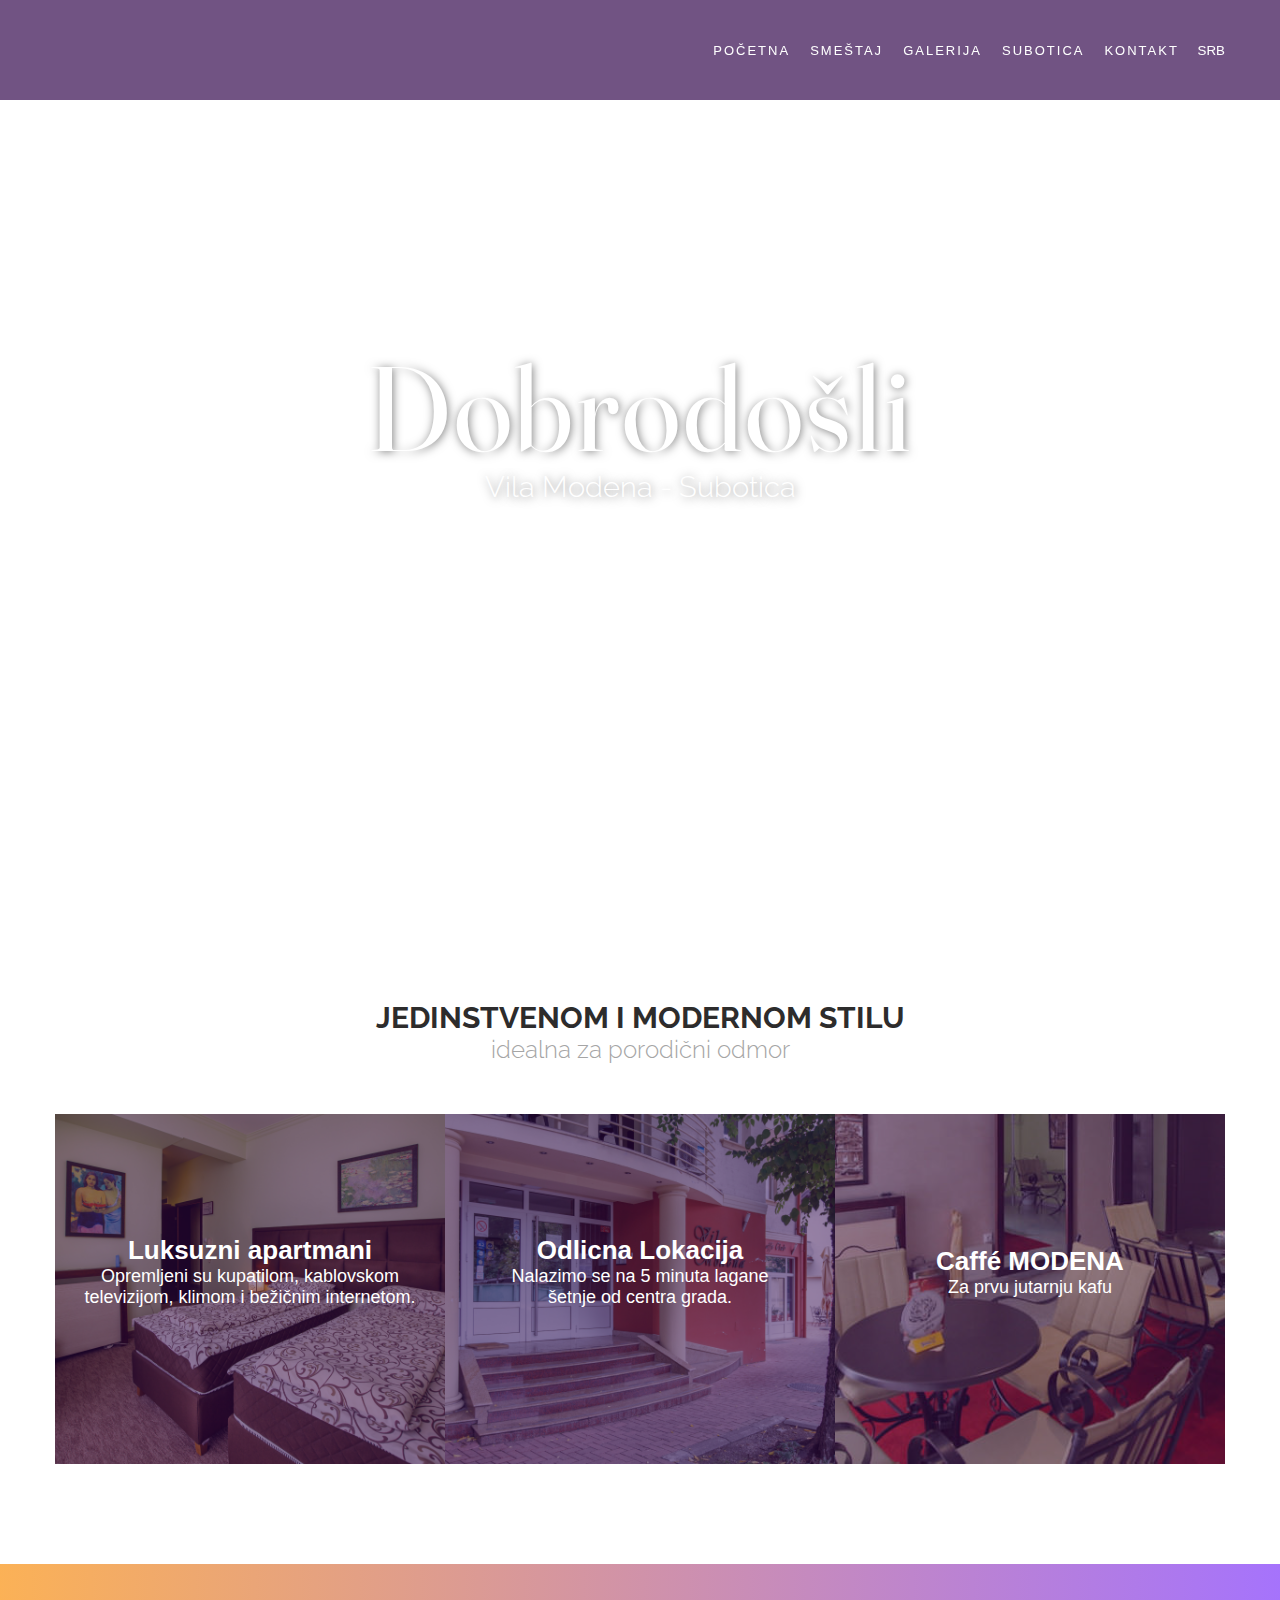
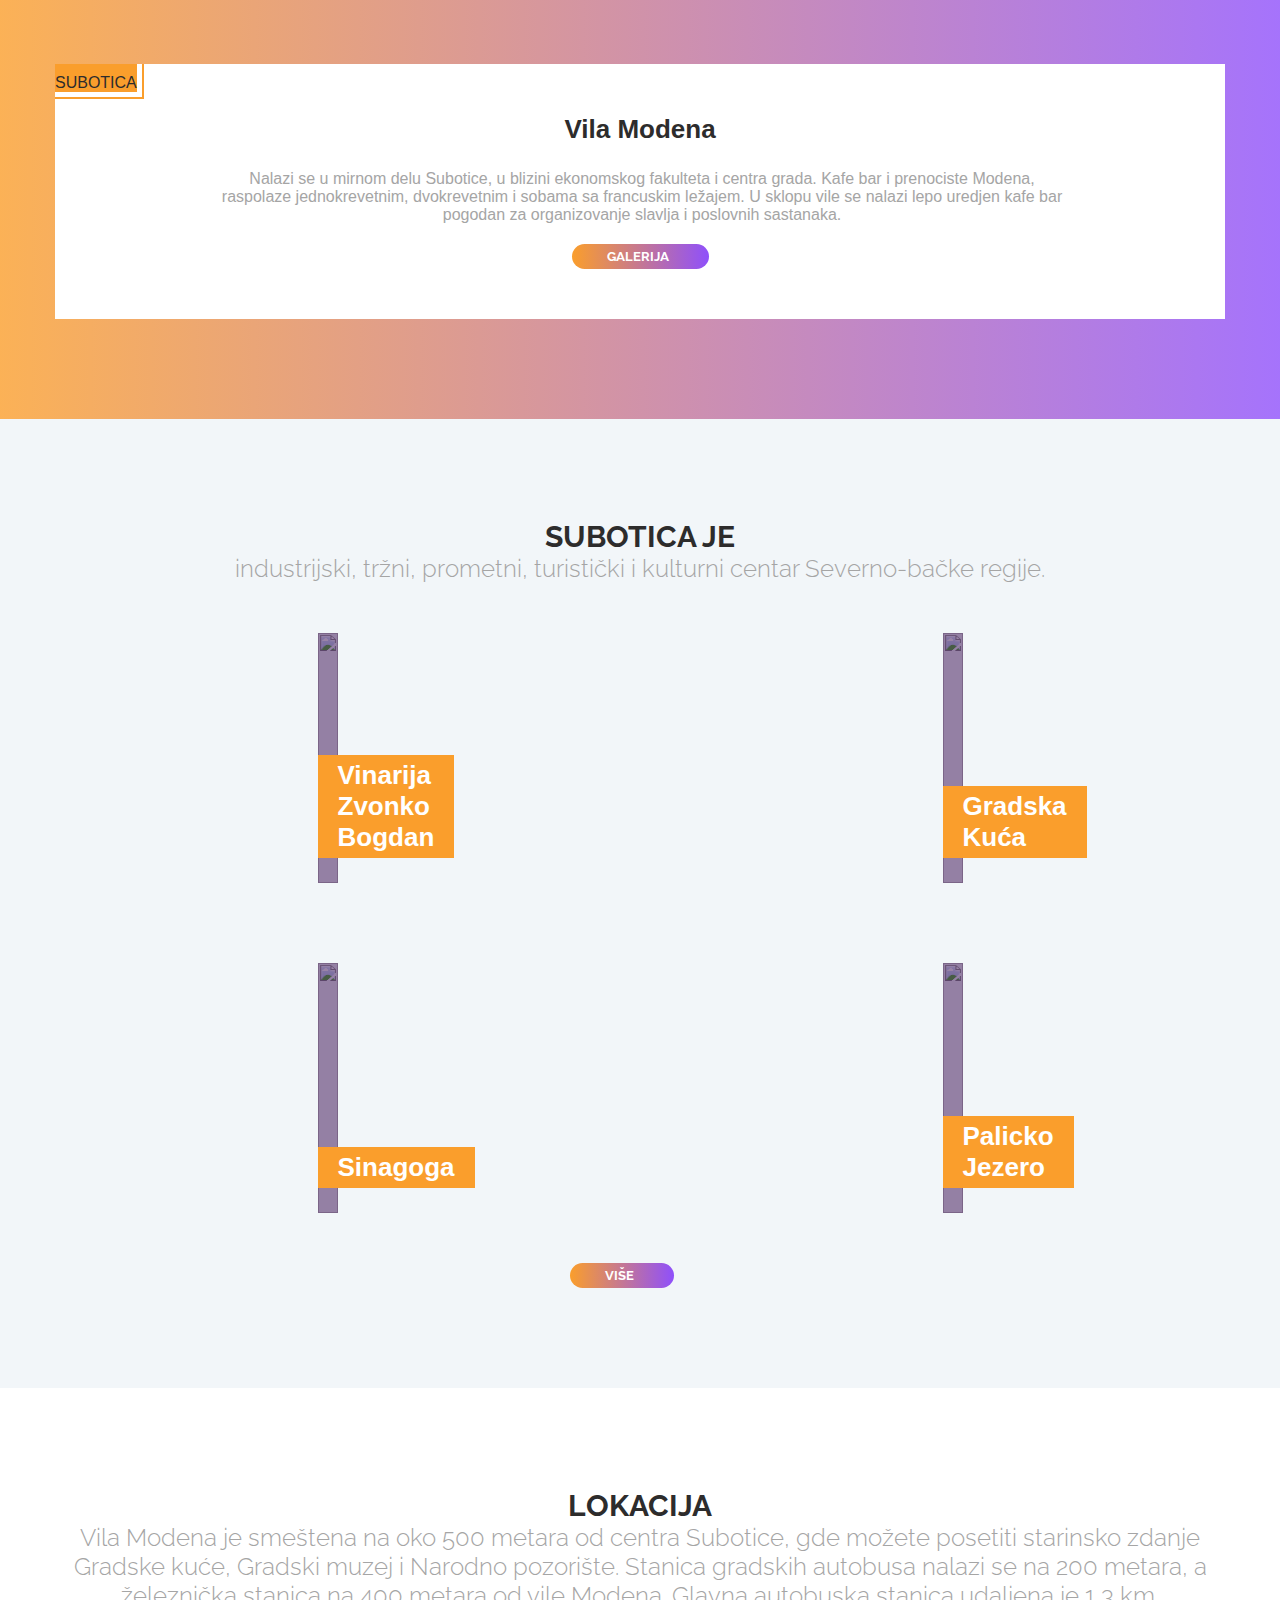
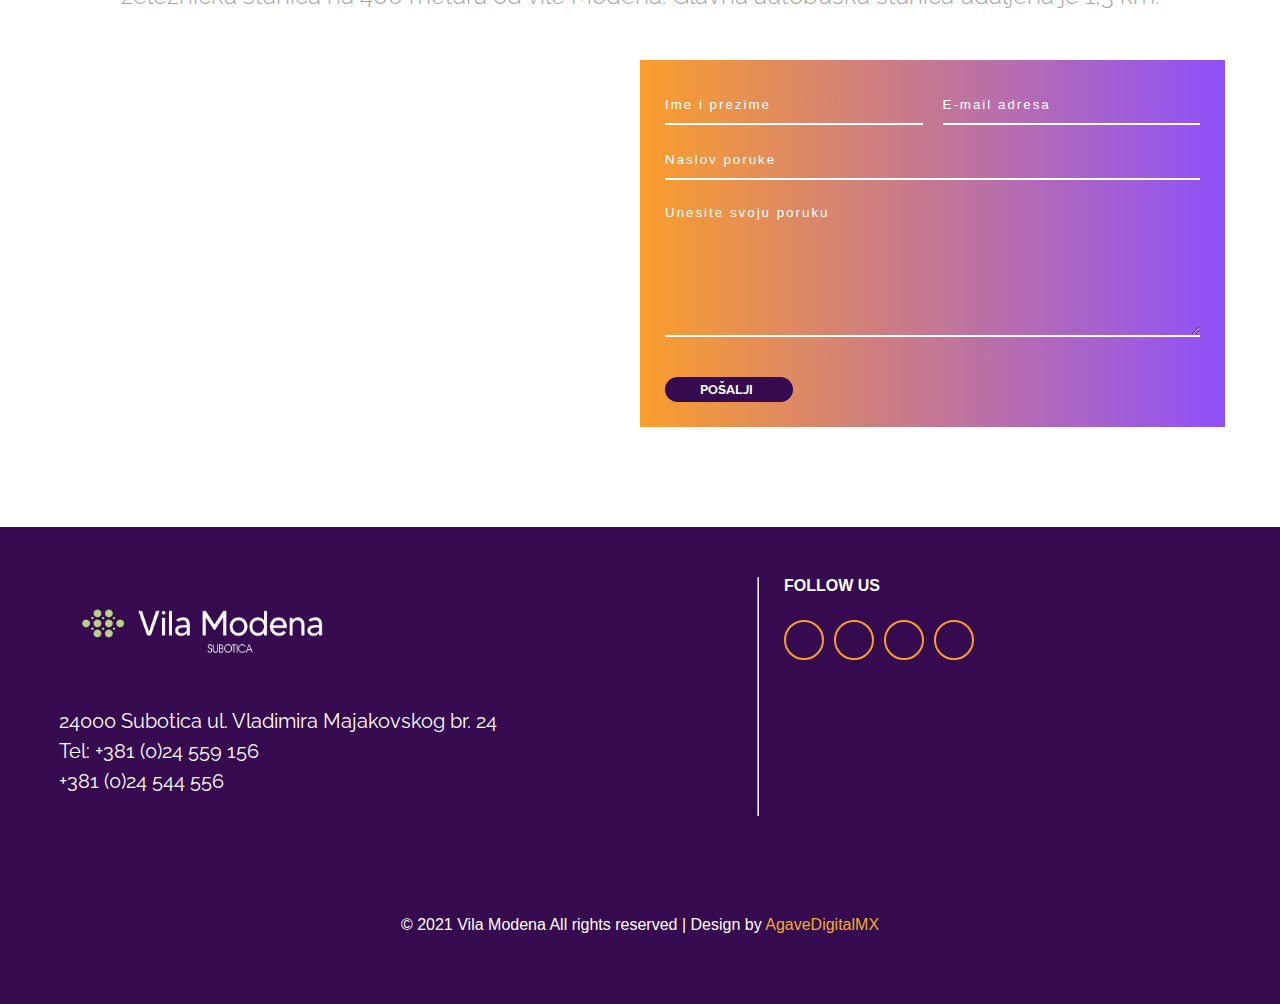
==== index.html @ 4d8314a0 "Add files via upload" ====
<!DOCTYPE html>
<html>
  <head>
    <meta charset="utf-8">
    <meta name="viewport" content="width=device-width, user-scalable=no, initial-scale=1.0, maximum-scale=1.0, minimum-scale=1.0">
    <meta http-equiv="X-UA-Compatible" content="ie=edge">
    <title>Vila Modena | Subotica Serbia</title>

    <!--CSS stylesheets -->
    <link rel="stylesheet" href="css/styles.css">
    <link rel="stylesheet" href="https://cdnjs.cloudflare.com/ajax/libs/font-awesome/5.13.0/css/all.min.css" integrity="sha512-L7MWcK7FNPcwNqnLdZq86lTHYLdQqZaz5YcAgE+5cnGmlw8JT03QB2+oxL100UeB6RlzZLUxCGSS4/++mNZdxw==" crossorigin="anonymous" />
    <link rel="icon" href="favicon.ico">


  </head>

<body>
<header class="header">
  <div class="container">
    <nav class="nav">
      <a href="index.html" class="logo-nav">
        <img src="images/vila _modena_small.png" alt="">
      </a>
     
      <div class="hamburger-menu">
        <i class="fas fa-bars"></i>
        <i class="fas fa-times"></i>
      </div>
        <ul class="nav-list">
          <li>
            <a href="index.html" class="nav-link">POČETNA</a>
          </li>
          <li>
            <a href="Accomodations.html" class="nav-link">SMEŠTAJ</a>
          </li>
          <li>
            <a href="gallery.html" class="nav-link">Galerija</a>
          </li>
          <li>
            <a href="Subotica.html" class="nav-link">Subotica</a>
          </li>
          <li>
            <a href="contacus.html" class="nav-link">Kontakt</a>
          </li>
          <li class="nav-item">
            <div class="projects">
              <button><img src="../srb/Images/serbia .png" alt=""> SRB</button>
              <ul>
                <li><a href="../eng/index.html">ENG</a></li>
                <!-- <li><a href="../srb/index.html">SRB</a>-->
                </li>
              </ul>
            </div>
          </li>
        </ul>
    </nav>
  </div>
</header>

<main>
  <div class="hero">
    <div class="container">
      <div class="main-heading">
        <h1 class="title-home">Dobrodošli</h1>
        <h2 class="subtitle">Vila Modena - Subotica</h2>
      </div>
      <!--<a href="" class="btn btn-gradient">Explore now
        <span class="dots"><i class="fas fa-ellipsis-h"></i></span>
      </a>-->
    </div>
  </div>

  <!--
  <section class="booking">
    <div class="container">
      <form action="" class="booking-form">
        <div class="input-group">
          <label for="destination" class="input-label">Hotel</label>
          <input type="text" class="input" id="destination">
        </div>
        <div class="input-group">
          <label for="check-in" class="input-label">Check In</label>
          <input type="date" class="input" id="check-in">
        </div>
        <div class="input-group">
          <label for="check-out" class="input-label">Check Out</label>
          <input type="date" class="input" id="check-out">
        </div>
        <div class="input-group">
          <label for="adults" class="input-label">Adults</label>
          <select class="options" id="adults">
          <option value="0">0</option>
          <option value="0">1</option>
          <option value="0">2</option>
          <option value="0">3</option>
          <option value="0">4</option>
          <option value="0">5</option>
        </select>
        </div>
        <div class="input-group">
          <label for="children" class="input-label">Children</label>
          <select class="options" id="children">
          <option value="0">0</option>
          <option value="0">1</option>
          <option value="0">2</option>
          <option value="0">3</option>
          <option value="0">4</option>
          <option value="0">5</option>
        </select>
        </div>
        <button type="submit" class="btn form-btn btn-purple">
          <span class="dots">Search<i class="fas fa-ellipsis-h"></i></span>
        </button>
      </form>
    </div>
  </section>
  -->

  <section class="hotels">
    <div class="container">
      <h5 class="section-head">
        <span class="heading">Jedinstvenom i modernom stilu</span>
        <span class="sub-heading">idealna za porodični odmor</span>
      </h5>

     <div class="grid">
       <div class="grid-item featured-hotels">
         <img src="./Images/vila_modena_0010.jpg" alt="" class="hotel-image">
         <h5 class="hotel-name">Luksuzni apartmani</h5>
         <span class="hotel-price">Opremljeni su kupatilom, kablovskom televizijom, klimom i bežičnim internetom.</span>
         <div class="hotel-rating">
           <i class="fas fa-star rating"></i>
           <i class="fas fa-star rating"></i>
           <i class="fas fa-star rating"></i>
           <i class="fas fa-star rating"></i>
           <i class="fas fa-star half rating"></i>
         </div>
         <!--<a href="#" class="btn btn-gradient">Book Now
           <span class="dots"><i class="fas fa-ellipsis-h"></i></span>
         </a>-->
       </div>

       <div class="grid-item featured-hotels">
        <img src="./Images/vila_modena_0141.jpg" alt="" class="hotel-image">
        <h5 class="hotel-name">Odlicna Lokacija</h5>
        <span class="hotel-price">Nalazimo se na 5 minuta lagane  <br> šetnje od centra grada.</span>
        <div class="hotel-rating">
          <i class="fas fa-star rating"></i>
          <i class="fas fa-star rating"></i>
          <i class="fas fa-star rating"></i>
          <i class="fas fa-star rating"></i>
          <i class="fas fa-star half rating"></i>
        </div>
        <!--<a href="#" class="btn btn-gradient">Book Now
           <span class="dots"><i class="fas fa-ellipsis-h"></i></span>
         </a>-->
      </div>

      <div class="grid-item featured-hotels">
        <img src="./Images/Vila Modena 7.jpg" alt="" class="hotel-image">
        <h5 class="hotel-name">Caffé MODENA</h5>
        <span class="hotel-price">Za prvu jutarnju kafu</span>
        <div class="hotel-rating">
          <i class="fas fa-star rating"></i>
          <i class="fas fa-star rating"></i>
          <i class="fas fa-star rating"></i>
          <i class="fas fa-star rating"></i>
          <i class="fas fa-star half rating"></i>
        </div>
        <!--<a href="#" class="btn btn-gradient">Book Now
           <span class="dots"><i class="fas fa-ellipsis-h"></i></span>
         </a>-->
      </div>
     </div>
  </section>
  
  <section class="offer">
    <div class="container">
      <div class="offer-content">
      <div class="discount">
        Subotica
      </div>
      <h5 class="hotel-name"> Vila Modena</h5>
      <div class="hotel-rating">
        <i class="fas fa-star rating"></i>
        <i class="fas fa-star rating"></i>
        <i class="fas fa-star rating"></i>
        <i class="fas fa-star rating"></i>
        <i class="fas fa-star half rating"></i>
      </div>
      <p class="paragraph">
        Nalazi se u mirnom delu Subotice, u blizini ekonomskog fakulteta i centra grada. Kafe bar i prenociste Modena, <br> raspolaze jednokrevetnim, dvokrevetnim i sobama sa francuskim ležajem. 

        U sklopu vile se nalazi lepo uredjen kafe bar <br> pogodan za organizovanje slavlja i poslovnih sastanaka.
      </p>
      <a href="gallery.html" class="btn btn-gradient">Galerija

        <span class="dots"><i class="fas fa-ellipsis-h"></i></span>
      </a>
      </div>
    </div>
  </section>

  <section class="rooms">
    <div class="container">
      <h5 class="section-head">
        <span class="heading"><a href="Subotica.html">Subotica je</a></span>
        <span class="sub-heading">industrijski, tržni, prometni, turistički i kulturni centar Severno-bačke regije.</span>
      </h5>
      <div class="grid rooms-grid">
        <div class="grid-item featured-rooms">
          <div class="image-wrap">
            <img class="room-image" src="images/vinarija.jpg" alt="">
            <h5 class="room-name">Vinarija Zvonko Bogdan</h5>
          </div>
          <!--<div class="room-info-wrap">
            <span class="room-price">Simbol <span class="per-night"> <br> Subotice </span></span>
            <p class="paragraph">sagrađena je u periodu između 1908. i 1912. godine.</p>
            <a href="#" class="btn rooms-btn">Discover &rarr;</a>
          </div> -->
        </div>
        
        <div class="grid-item featured-rooms">
          <div class="image-wrap">
            <img class="room-image" src="images/Subotica Header.jpg" alt="">
            <h5 class="room-name">Gradska Kuća</h5>
          </div>
          <!--<div class="room-info-wrap">
            <span class="room-price">200usd <span class="per-night"> per night </span></span>
            <p class="paragraph">sagrađena je u periodu izmeđ</p>
            <a href="#" class="btn rooms-btn">Discover &rarr;</a>
          </div>-->
        </div>

        <div class="grid-item featured-rooms">
          <div class="image-wrap">
            <img class="room-image" src="images/sinagogue 1.jpg" alt="">
            <h5 class="room-name">Sinagoga</h5>
          </div>
         <!-- <div class="room-info-wrap">
            <span class="room-price">Simbol <span class="per-night"> <br> Subotice </span></span>
            <p class="paragraph">sagrađena je u periodu između 1908. i 1912. godine.</p>
            <a href="#" class="btn rooms-btn">Discover &rarr;</a>
          </div> -->
        </div>

        <div class="grid-item featured-rooms">
          <div class="image-wrap">
            <img class="room-image" src="images/palic 1.jpg" alt="">
            <h5 class="room-name">Palicko Jezero</h5>
          </div>
        <!--<div class="room-info-wrap">
            <span class="room-price">Simbol <span class="per-night"> <br> Subotice </span></span>
            <p class="paragraph">sagrađena je u periodu između 1908. i 1912. godine.</p>
            <a href="#" class="btn rooms-btn">Discover &rarr;</a>
          </div> -->
        </div>
      </div>
    </div>

    <a href="Subotica.html" class="btn btn-subotica">više<span class="dots"><i class="fas fa-ellipsis-h"></i></span>
    </a>

  </section>

  <section class="contact">
    <div class="container">
      <h5 class="section-head">
        <span class="heading">Lokacija</span>
        <span class="sub-heading">Vila Modena je smeštena na oko 500 metara od centra Subotice, gde možete posetiti starinsko zdanje Gradske kuće, Gradski muzej i Narodno pozorište.

          Stanica gradskih autobusa nalazi se na 200 metara, a železnička stanica na 400 metara od vile Modena. Glavna autobuska stanica udaljena je 1,3 km.</span>
      </h5>
      <div class="contact-content">
        <div class="traveler-wrap">
          <iframe src="https://www.google.com/maps/embed?pb=!1m18!1m12!1m3!1d2766.410294358598!2d19.67288761509576!3d46.10273079863069!2m3!1f0!2f0!3f0!3m2!1i1024!2i768!4f13.1!3m3!1m2!1s0x474366cadd86ff5b%3A0xc12e9574f39098bf!2sVilla%20Modena!5e0!3m2!1ses-419!2srs!4v1606859073429!5m2!1ses-419!2srs" width="400" height="300" frameborder="0" style="border:0;" allowfullscreen="" aria-hidden="false" tabindex="0"></iframe>
          </div>
        <form action="" class="form contact-form">
          <div class="input-group-wrap">
            <div class="input-group">
              <input type="text" class="input" placeholder="Ime i prezime" required>
              <span class="bar"></span>
            </div>
            
            <div class="input-group">
              <input type="email" class="input" placeholder="E-mail adresa" required>
              <span class="bar"></span>
            </div>
          </div>
            <div class="input-group">
              <input type="text" class="input" placeholder="Naslov poruke" required>
              <span class="bar"></span>
            </div>
            
            <div class="input-group">
              <textarea class="input" cols="30" rows="8" placeholder="Unesite svoju poruku" required></textarea>
              <span class="bar"></span>
            </div>
          <button type="submit" class="btn form-btn btn-purple">Pošalji
            <span class="dots"><i class="fas fa-ellipsis-h"></i></span>
          </button>
        </form>
      </div>
    </div>
  </section>
  <footer class="footer">
    <div class="container">
      <div class="footer-content">
        <div class="footer-content-brand">
          <a href="" class="logo">
            <img class="logo-image" src="./Images/vila modena.png" alt="">
          </a>
          <div class="paragraph">
            24000 Subotica

            ul. Vladimira Majakovskog br. 24 <br>

            Tel: +381 (0)24 559 156 <br>

            +381 (0)24 544 556 
          </div>
         
        </div>
        <hr>
        <div class="social-media-wrap">
          <h4 class="footer-heading">Follow Us</h4>
          <div class="social-media">
            <a href="mailto:z.sparic@gmail.com" class="sm-link"><i class="fas fa-at"></i></a>
            <a href="https://www.facebook.com/Vila-Modena-323223197715587" class="sm-link"><i class="fab fa-facebook"></i></a>
            <a href="https://www.instagram.com/vila_modena/" class="sm-link"><i class="fab fa-instagram"></i></a>
            <a href="https://www.tripadvisor.es/Hotel_Review-g304096-d4974867-Reviews-Vila_Modena-Subotica_Vojvodina.html" class="sm-link"><i class="fab fa-tripadvisor"></i></a>

          </div>
        </div>
      </div>
    </div>
    <p class="copy">&copy; 2021 Vila Modena All rights reserved | Design by <span
        class="color-span">AgaveDigitalMX</span>
    </p>
  </footer>
</main>


</body>
<script src="main.js"></script>

</html>
---- css/styles.css ----
/*Import the fonts used*/
@import url("https://fonts.googleapis.com/css2?family=Cabin&family=Courgette&family=Herr+Von+Muellerhoff&display=swap");
@import url("https://fonts.googleapis.com/css2?family=Raleway:ital,wght@0,200;0,300;0,400;0,500;0,600;1,400&display=swap");
@import url("https://fonts.googleapis.com/css2?family=Montserrat:wght@500;600;700&display=swap");
@import url("https://fonts.googleapis.com/css2?family=Playfair+Display:ital,wght@0,400;0,600;0,700;1,500;1,700&display=swap");
@import url("https://fonts.googleapis.com/css2?family=Nanum+Myeongjo&display=swap");
@import url("https://fonts.googleapis.com/css2?family=Fraunces:ital,wght@0,100;0,200;0,300;0,400;0,500;0,600;0,700;0,900;1,200&family=Roboto:wght@300;400;500;700;900&display=swap");

*,
*::before,
*::after {
  margin: 0;
  padding: 0;
  box-sizing: border-box;
}

/*Custom properties*/

:root {
  --dark-color: #2d2c2c;
  --purple-solid: #350a4f;
  --purple-transparent: rgba(53, 10, 79, 0.7);
  --purple-transparent-alt: rgba(53, 10, 79, 0.5);
  --purple-light: #8f50fb;
  --yellow-solid: #fa9e2c;
  --gradient-color: linear-gradient(
    to right,
    var(--yellow-solid),
    var(--purple-light)
  );
  --gradient-color-alt: linear-gradient(
    to right,
    var(--purple-light),
    var(--yellow-solid)
  );
}

/*Global styles*/
html {
  font-size: 10px;
}

body {
  font-family: Arial, Helvetica, sans-serif;
  font-size: 1.6rem;
  color: var(--dark-color);
}

a {
  text-decoration: none;
  color: inherit;
}

ul {
  list-style: none;
}

section {
  padding: 5rem 0;
}

/*reusable styles*/
.container {
  width: 100%;
  max-width: 120rem;
  padding: 0 1.5rem;
  margin: 0 auto;
}

/*Languages*/

.projects {
  position: relative;
  font-size: 1.2rem;
  padding-left: 5px;
}

.projects ul {
  position: absolute;
  margin-top: 10px;
  width: 150px;
  height: 150px;
  background: #8f50fb;
  display: flex;
  flex-direction: column;
  justify-content: space-around;
  align-items: center;
  list-style: none;
  border-radius: 5px;
  opacity: 0;
  transform: translateY(10px);
  transition: all 0.4s ease;
}

.projects a {
  color: white;
  text-decoration: none;
}

.projects li {
  height: 100%;
  width: 100%;
  display: flex;
  justify-content: center;
  align-items: center;
  border-radius: 5px;
}

.projects li:hover {
  background-color: #350a4f;
}

.nav-item button {
  background: none;
  border: none;
  text-decoration: none;
  color: white;
  cursor: pointer;
}

.nav-list button:hover {
  color: white;
}

.projects button:focus + ul {
  opacity: 1;
  pointer-events: all;
  transform: translateY(0px);
}

/*Languages END*/

/*Header styles*/
.header {
  width: 100%;
  height: 6rem;
  display: flex;
  align-items: center;
  position: fixed;
  top: 0;
  left: 0;
  background-color: var(--purple-transparent);
  z-index: 999;
}

.header.active {
  background-color: var(--purple-solid);
}

/*Header styles - nav */
.nav {
  display: flex;
  align-items: center;
  justify-content: space-between;
}

.logo img {
  max-width: 80%;
  height: 100px;
}

.logo-nav img {
  max-width: 100%;
}

.hamburger-menu {
  font-size: 2.6rem;
  color: #fff;
  cursor: pointer;
  position: relative;
  z-index: 1500;
}

.hamburger-menu .fa-times {
  display: none;
}

.menu-open .hamburger-menu .fa-times {
  display: block;
}

.menu-open .hamburger-menu .fa-bars {
  display: none;
}

.nav-list {
  position: fixed;
  top: 0;
  left: 0;
  width: 100%;
  height: 100vh;
  background-color: var(--purple-solid);
  display: flex;
  flex-direction: column;
  align-items: center;
  justify-content: center;
  z-index: 1400;
  opacity: 0;
  transform: scale(0);
  transition: opacity 0.5s;
}

.menu-open .nav-list {
  opacity: 1;
  transform: scale(1);
}

.nav-item:not(:last-child) {
  margin-bottom: 0.5rem;
}

.nav-link {
  display: block;
  font-size: 3rem;
  color: #fff;
  font-weight: bold;
  text-transform: uppercase;
  letter-spacing: 2px;
  padding: 1rem;
}

/*hero section styles*/
.hero {
  width: 100%;
  height: 100vh;
  background: url("../images/vila_modena_0010_purple-min.jpg") center no-repeat;
  background-size: cover;
  display: flex;
  align-items: center;
  text-align: center;
  position: relative;
  z-index: 0;
}

.hero-galerija {
  width: 100%;
  height: 100vh;
  background: url("../Images/vila_modena_0014_small-min.jpg") center no-repeat;
  background-size: cover;
  display: flex;
  align-items: center;
  text-align: center;
  position: relative;
  z-index: 0;
}

.hero-subotica {
  width: 100%;
  height: 100vh;
  background: url("../images/Subotica_small_1.jpg") center no-repeat;
  background-size: cover;
  display: flex;
  align-items: center;
  text-align: center;
  position: relative;
  z-index: 0;
}

.hero-sobe {
  width: 100%;
  height: 100vh;
  background: url("../images/vila_modena_0006_purple-min.jpg") center no-repeat;
  background-size: cover;
  display: flex;
  align-items: center;
  text-align: center;
  position: relative;
  z-index: 0;
}

.hero-contact {
  width: 100%;
  height: 100vh;
  background: url("../images/kontakt_small.jpg") center no-repeat;
  background-size: cover;
  display: flex;
  align-items: center;
  text-align: center;
  position: relative;
  z-index: 0;
}

.hero::before {
  top: 0;
  left: 0;
  width: inherit;
  height: inherit;
  background-color: var(--purple-transparent-alt);
  z-index: -1;
}

.main-heading {
  color: #fff;
  line-height: 1;
  text-shadow: 1px 1px 1rem rgba(0, 0, 0, 0.5);
  margin-bottom: 1.5rem;
}

.title {
  font-size: 5.2rem;
  text-transform: uppercase;
  letter-spacing: 3px;
  font-family: "Raleway";
  font-weight: 400;
}

.title-home {
  font-size: 5.2rem;
  letter-spacing: 3px;
  font-family: "Fraunces";
  font-weight: 400;
}

.subtitle {
  font-size: 2.9rem;
  font-weight: 300;
  font-family: "Raleway";
  text-align: center;
  margin-bottom: 50px;
  padding-top: 5px;
}

.btn {
  color: #fff;
  font-family: "Raleway";
  font-size: 1.3rem;
  font-weight: bold;
  text-transform: uppercase;
  padding: 0.5rem 3.5rem;
  border: none;
  border-radius: 10rem;
  display: inline-flex;
  align-items: center;
}

.btn-subotica {
  background-image: var(--gradient-color);
  display: inline-flex;
  align-items: center;
  margin-left: 44.5%;
  margin-top: 50px;
}

.btn-subotica:hover {
  background-image: var(--gradient-color-alt);
}

.btn-gradient {
  background-image: var(--gradient-color);
}

.btn-gradient:hover {
  background-image: var(--gradient-color-alt);
}

.dots {
  font-size: 2.4rem;
  margin-left: 0.5rem;
  opacity: 0.75;
}

/*booking section*/
.booking {
  background-image: var(--gradient-color);
}

.input-group {
  margin-bottom: 1.5rem;
}

.input-label {
  display: block;
  font-size: 1.3rem;
  text-transform: uppercase;
  color: #fff;
  font-weight: bold;
  margin-bottom: 1rem;
}

.input,
.options {
  outline: none;
  border: none;
  width: 100%;
  min-height: 4rem;
  padding: 1rem;
  font-weight: bold;
  color: #a5a5a5;
  letter-spacing: 2px;
  font-family: sans-serif;
  /*resize: none;*/
}

::placeholder {
  color: inherit;
}

.form-btn {
  margin-top: 2.5rem;
  cursor: pointer;
}

.btn-purple {
  background-color: var(--purple-solid);
  transition: background-color 0.5s;
}

.btn-purple:hover {
  background-color: #56247f;
}

/*featured hotels section styles*/
.section-head {
  text-align: center;
  padding-bottom: 50px;
}

.heading {
  display: block;
  font-size: 3rem;
  text-transform: uppercase;
  font-family: "Raleway";
}

.sub-heading {
  font-size: 2.4rem;
  font-family: "Raleway";
  font-weight: 300;
  color: #a5a5a5;
}

.grid {
  display: grid;
  grid-template-columns: repeat(auto-fit, minmax(30rem, 1fr));
  grid: 2.5rem;
}

.grid-item {
  display: flex;
  flex-direction: column;
  align-items: center;
  justify-content: center;
}

.featured-hotels {
  height: 35rem;
  color: #fff;
  padding: 1rem;
  position: relative;
  z-index: 0;
}

.featured-hotels::before {
  content: "";
  position: absolute;
  top: 0;
  left: 0;
  width: 100%;
  height: 100%;
  background-color: var(--purple-transparent-alt);
  z-index: -1;
}

.hotel-image {
  width: 100%;
  height: 100%;
  object-fit: cover;
  position: absolute;
  top: 0;
  left: 0;
  z-index: -2;
}

.hotel-name {
  font-size: 2.6rem;
}

.hotel-price {
  font-size: 1.8rem;
  text-align: center;
}

.hotel-rating {
  margin: 1rem 0 2.5rem;
}

.rating {
  color: var(--yellow-solid);
}

/*special offer section styles*/
.offer {
  background: linear-gradient(
      to right,
      rgba(250, 158, 44, 0.8),
      rgba(143, 80, 251, 0.8)
    ),
    url("../images/vila_modena_0001.jpg") bottom center no-repeat;
  background-size: cover;
}

.offer-sobe {
  background: linear-gradient(
      to right,
      rgba(250, 158, 44, 0.8),
      rgba(143, 80, 251, 0.8)
    ),
    url("../Images/customer-service-1.jpg") bottom center no-repeat;
  background-size: cover;
}

.offer-content {
  background-color: #fff;
  text-align: center;
  padding: 5rem 1rem;
  position: relative;
  overflow: hidden;
}

.discount {
  background-color: var(--yellow-solid);
  position: absolute;
  top: 0;
  left: 0;
  padding-top: 1rem;
  text-transform: uppercase;
  outline: 2px solid var(--yellow-solid);
  outline-offset: 0.5rem;
}

.paragraph {
  color: #a5a5a5;
  margin-bottom: 2rem;
  padding-left: 4px;
}

.paragraph-subotica {
  color: #a5a5a5;
  margin-bottom: 2rem;
  padding: 10px 60px;
  padding-bottom: 20px;
  text-align: center;
  justify-content: center;
  font-size: 1.8rem;
  line-height: 2.6rem;
  font-family: "Raleway";
  font-weight: 400;
}

/*rooms section styles*/
.rooms {
  background-color: #f2f6f9;
}

.image-wrap {
  position: relative;
  height: 25rem;
}

.image-wrap::after {
  content: "";
  position: absolute;
  top: 0;
  left: 0;
  width: 100%;
  height: 100%;
  background-color: var(--purple-transparent-alt);
}

.room-image {
  width: 100%;
  height: 100%;
  object-fit: cover;
}

.room-name {
  font-size: 2.6rem;
  background-color: var(--yellow-solid);
  color: #fff;
  padding: 0.5rem 2rem;
  position: absolute;
  left: 0;
  bottom: 2.5rem;
  z-index: 10;
}

.room-price {
  display: block;
  font-size: 3rem;
  font-weight: bold;
  color: var(--yellow-solid);
  padding-left: 4px;
}

.per-night {
  color: var(--dark-color);
  font-size: 1.4rem;
  font-weight: 100;
  padding-left: 4px;
}

.rooms-btn {
  color: var(--dark-color);
  padding: 0;
  transition: color 0.5s;
  padding-left: 4px;
}

.rooms-btn:hover {
  color: var(--yellow-solid);
}

/*Contact styles*/
.contact-content {
  display: flex;
  justify-content: center;
}

.traveler-wrap {
  display: none;
}

.contact-form {
  width: 100%;
  background-image: var(--gradient-color);
  padding: 2.5rem;
}

.contact-form .input {
  display: block;
  background-color: transparent;
  color: #fff;
  font-weight: normal;
  border-bottom: 2px solid #fff;
  padding-left: 0;
}

.bar {
  display: block;
  position: absolute;
}

.bar::after {
  content: "";
  position: absolute;
  left: 0;
  bottom: 0;
  width: 100%;
  height: 3px;
  background-color: var(--purple-light);
  transform: scaleX(0);
  transform-origin: left;
  transition: transform 0.5s;
}

.contact-form .input:focus + .bar::after {
  transform: scaleX(1);
}

/*Footer*/
.footer {
  padding: 5rem 0;
  background-color: var(--purple-solid);
  color: #fff;
}

.footer-content-brand {
  margin-bottom: 5rem;
}

.footer .paragraph {
  color: inherit;
}

.footer-heading {
  text-transform: uppercase;
  margin-bottom: 2.5rem;
}

.social-media {
  display: flex;
}

.sm-link {
  width: 4rem;
  height: 4rem;
  border: 2px solid var(--yellow-solid);
  border-radius: 50%;
  display: flex;
  margin-right: 1rem;
  transition: background-color 0.5s;
}

.sm-link:hover {
  background-color: var(--yellow-solid);
  color: var(--dark-color);
}

.sm-link i {
  margin: auto;
}

.color-span {
  color: #eead33;
}

.copy {
  padding: 20px;
  color: white;
  text-align: center;
  padding-top: 100px;
}

/*Cards*/

.title-card {
  text-align: center;
  font-size: 40px;
  font-weight: 300;
  font-family: "Raleway";
  color: var(--dark-color);
  margin-top: 80px;
  margin-bottom: 10px;
  font-weight: bold;
}

.contenido {
  width: 100%;
  max-width: 1200px;
  height: 100%;
  display: flex;
  flex-wrap: wrap;
  justify-content: space-evenly;
  margin: auto;
  margin-bottom: 100px;
}

.contenido .card {
  width: 330px;
  height: 550px;
  border-radius: 8px;
  box-shadow: 0 2px 2px rgba(0, 0, 0, 0.2);
  overflow: hidden;
  margin: 20px;
  text-align: center;
  transition: all 0.25s;
}

.contenido .card:hover {
  transform: translateY(-15px);
  box-shadow: 0 12px 16px rgba(0, 0, 0, 0.2);
}

.contenido .card img {
  width: 330px;
  height: 220px;
}

.contenido .card h4 {
  font-weight: 600;
  font-size: 25px;
  padding: 10px 10px;
  font-family: "Raleway";
  color: var(--purple-solid);
}

.contenido .card p {
  padding: 0 1rem;
  font-size: 17px;
  font-weight: 300;
  font-family: "Raleway";
  line-height: 2.2rem;
  text-align: left;
}

.contenido .card a {
  font-weight: 500;
  text-decoration: none;
  color: var(--purple-light);
}

/*Sobe*/

.contenido-card {
  position: relative;
  display: flex;
  justify-content: space-evenly;
  align-items: center;
  flex-wrap: wrap;
  padding-bottom: 100px;
}

.contenido-card .cards {
  position: relative;
  max-width: 450px;
  background: #fff;
  margin: 10px;
  padding: 20px;
  line-height: 2.5rem;
  display: flex;
  box-shadow: 0 2px 2px rgba(0, 0, 0, 0.2);
}

.contenido-card .cards .imgBx {
  max-width: 150px;
  flex: 0 0 150px;
}

.contenido-card .cards .imgBx img {
  max-width: 100%;
}

.contenido-card .card-title {
  padding-bottom: 10px;
}

.contenido-card .cards .content-card {
  margin-left: 20px;
  font-family: "Raleway";
}

/*Testimonials*/

.wrapper {
  max-width: 100%;
  padding: 0 20px;
  padding-bottom: 100px;
  padding-top: 100px;
  display: flex;
  flex-wrap: wrap;
  align-items: center;
  justify-content: center;
  background: #ffe6e6;
  justify-content: space-between;
}

.wrapper .box {
  background: #fff;
  border-radius: 3px;
  padding: 25px;
  width: calc(33% - 10px);
}

.wrapper .box i.quote {
  font-size: 20px;
  color: #17a2b8;
}

.wrapper .box .contenidos {
  font-size: 20px;
  color: var(--purple-solid);
  padding-top: 10px;
  display: flex;
  align-items: center;
  justify-content: space-between;
}

.wrapper .box .info .name {
  font-size: 17px;
  font-weight: 600;
  padding-top: 10px;
}

.wrapper .box .info .job {
  color: #17a2b8;
  font-size: 16px;
  font-weight: 500;
}

.wrapper .box .info .stars i {
  margin-top: 5px;
  color: yellowgreen;
}

.wrapper .box .contenidos .image {
  height: 75px;
  width: 75px;
  padding: 3px;
  background: #17a2b8;
  border-radius: 50%;
}

.box .contenidos .image img {
  height: 100%;
  width: 100%;
  object-fit: cover;
  border-radius: 50%;
  border: 2px solid #fff;
}

@media (max-width: 1045px) {
  .wrapper .box {
    width: calc(50% - 10px);
    margin: 10px 0;
  }
}

@media (max-width: 702px) {
  .wrapper .box {
    width: 100%;
  }
}

/*Testimonials ends*/

/*Galerija*/
.galeria {
  font-family: "Raleway";
}

.galeria .texto-galeria {
  text-align: center;
  margin: 20px 0 15px 0;
  font-weight: 300;
  padding-top: 50px;
  padding-bottom: 50px;
}

.contenedor-imagenes {
  display: flex;
  width: 85%;
  margin: auto;
  justify-content: space-around;
  flex-wrap: wrap;
  border-radius: 3px;
  margin-bottom: 40px;
}

.contenedor-imagenes .imagen {
  width: 32%;
  position: relative;
  height: 250px;
  margin-bottom: 5px;
  box-shadow: 0px 0px 3px 0px rgba(0, 0, 0, 0.75);
}

.imagen img {
  width: 100%;
  height: 100%;
  object-fit: cover;
}

.sombra {
  position: absolute;
  bottom: 0;
  left: 0;
  background: rgba(0, 118, 192, 0.781);
  width: 100%;
  height: 0;
  transition: 0.5s ease;
  overflow: hidden;
}

.sombra .visita {
  color: #fff;
  font-weight: 300;
  font-size: 30px;
  position: absolute;
  top: 50%;
  left: 50%;
  text-align: center;
  transform: translate(-50%, -50%);
}

.imagen:hover .sombra {
  height: 100%;
  cursor: pointer;
}

@media screen and (max-width: 1000px) {
  .contenedor-imagenes {
    width: 95%;
  }
}

@media screen and (max-width: 700px) {
  .contenedor-imagenes {
    width: 90%;
  }

  .contenedor-imagenes .imagen {
    width: 48%;
  }
}

@media screen and (max-width: 450px) {
  .texto-galeria {
    font-size: 22px;
  }
  .contenedor-imagenes {
    width: 98%;
  }

  .contenedor-imagenes .imagen {
    width: 80%;
  }
}

/*NUEVO*/
.wrap-room {
  max-width: 100%;
  margin: 0 auto;
  display: flex;
  align-items: center;
  background: #f3efef;
  margin-bottom: 30px;
  font-size: 3.5rem;
}

.wrap-room > .aside {
  padding: 0 46px;
}

.noticia-room {
  text-align: center;
  font-size: 30px;
  font-family: "Fraunces";
  font-weight: 400;
  margin-bottom: 5px;
  color: #350a4f;
}

.aside p {
  font-size: 2.1rem;
  line-height: 1.6;
  color: #350a4f;
  text-align: left;
  font-family: "Raleway";
}

.wrap {
  width: 60%;
}

@media (max-width:768px){
  .wrap-room{
    flex-direction: column;
    background: #fff;
  }

  .aside p{
    font-size: 1.5rem;
    padding-bottom: 10px;
    text-align: center;
  }

  .wrap{
    width: 100%;
  }
}


/*Media Queries*/
@media screen and (min-width: 768px) {
  /*Header Section Styles*/
  .header {
    height: 10rem;
  }
  .header.active {
    height: 6rem;
  }
  /*Hero section styles*/
  .title {
    font-size: 8rem;
  }

  /*Contact Section Styles*/
  .contact-content {
    justify-content: space-between;
  }

  .traveler-wrap {
    display: block;
    flex: 0 0 45%;
  }

  .traveler-wrap img {
    width: 100%;
  }

  .contact-form {
    flex: 0 0 50%;
    align-self: flex-start;
  }

  .input-group-wrap {
    display: flex;
  }

  .input-group-wrap .input-group {
    width: 50%;
    margin-right: 2rem;
  }
  .input-group-wrap .input-group:last-child {
    margin-right: 0;
  }

  /*Footer section styles*/
  .footer {
    overflow-x: hidden;
  }

  .footer-content {
    display: flex;
    justify-content: space-between;
  }

  .footer-content-brand {
    margin-bottom: 0;
    flex: 0 0 60%;
  }

  .footer .paragraph {
    margin-top: 2.5rem;
    line-height: 3rem;
    font-size: 20px;
    font-family: "Raleway";
  }

  .footer address {
    font-size: 20px;
    font-family: "Raleway";
  }

  .footer .heading {
    margin-bottom: 5rem;
  }

  .social-media-wrap {
    flex: 0 0 40%;
    margin-left: 2.5rem;
  }
}

@media screen and (min-width: 1000px) {
  section:not(.booking) {
    padding: 10rem 0;
  }

  /*header section styles*/
  .hamburger-menu {
    display: none;
  }

  .nav-list {
    position: initial;
    width: initial;
    height: initial;
    background-color: transparent;
    flex-direction: row;
    justify-content: initial;
    opacity: 1;
    transform: scale(1);
  }

  .nav-item:not(:last-child) {
    margin-right: 3rem;
    margin-bottom: 0;
  }
  .nav-link {
    font-size: 1.3rem;
    font-weight: normal;
    transition: color 0.5s;
  }

  .nav-link:hover {
    color: var(--yellow-solid);
  }

  /*Hero section styles*/
  .title {
    font-size: 12rem;
  }

  .title-home {
    font-size: 12rem;
  }

  .sub-title {
    font-size: 4.6rem;
  }

  /*booking section styles*/
  .booking-form {
    display: flex;
    justify-content: space-between;
  }

  .booking-form .input-group {
    margin-bottom: 0;
  }

  .booking-form .input-group:first-child {
    flex: 0 0 20%;
  }

  .input,
  .options {
    min-width: 10rem;
  }

  /*Rooms section styles*/
  .rooms-grid {
    grid-template-columns: repeat(auto-fit, minmax(40rem, 1fr));
    grid-gap: 8rem;
  }

  .featured-rooms {
    flex-direction: row;
    align-items: flex-start;
  }

  .room.-info-wrap {
    margin-left: 1.5rem;
  }
}

@media screen and (min-width: 1200px) {
  .booking-form .input-group:first-child {
    flex: 0 0 20%;
  }
}
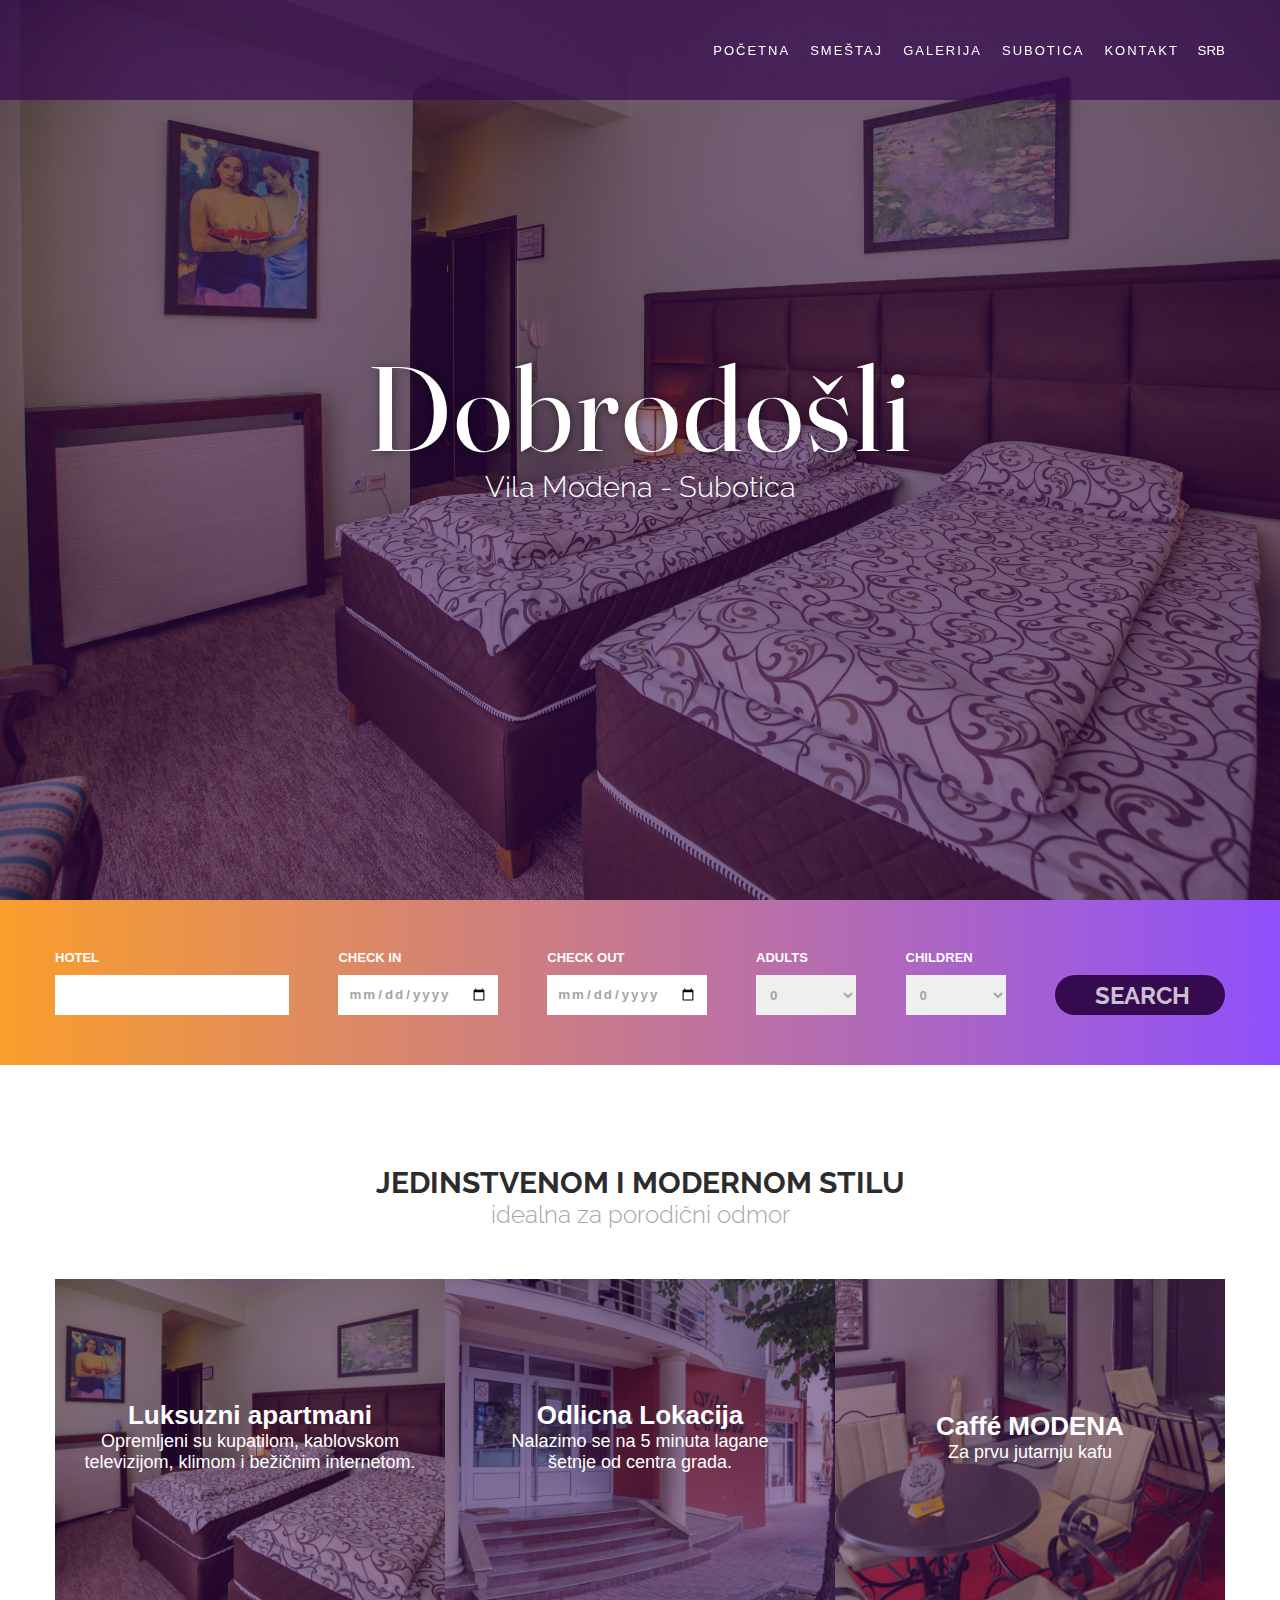
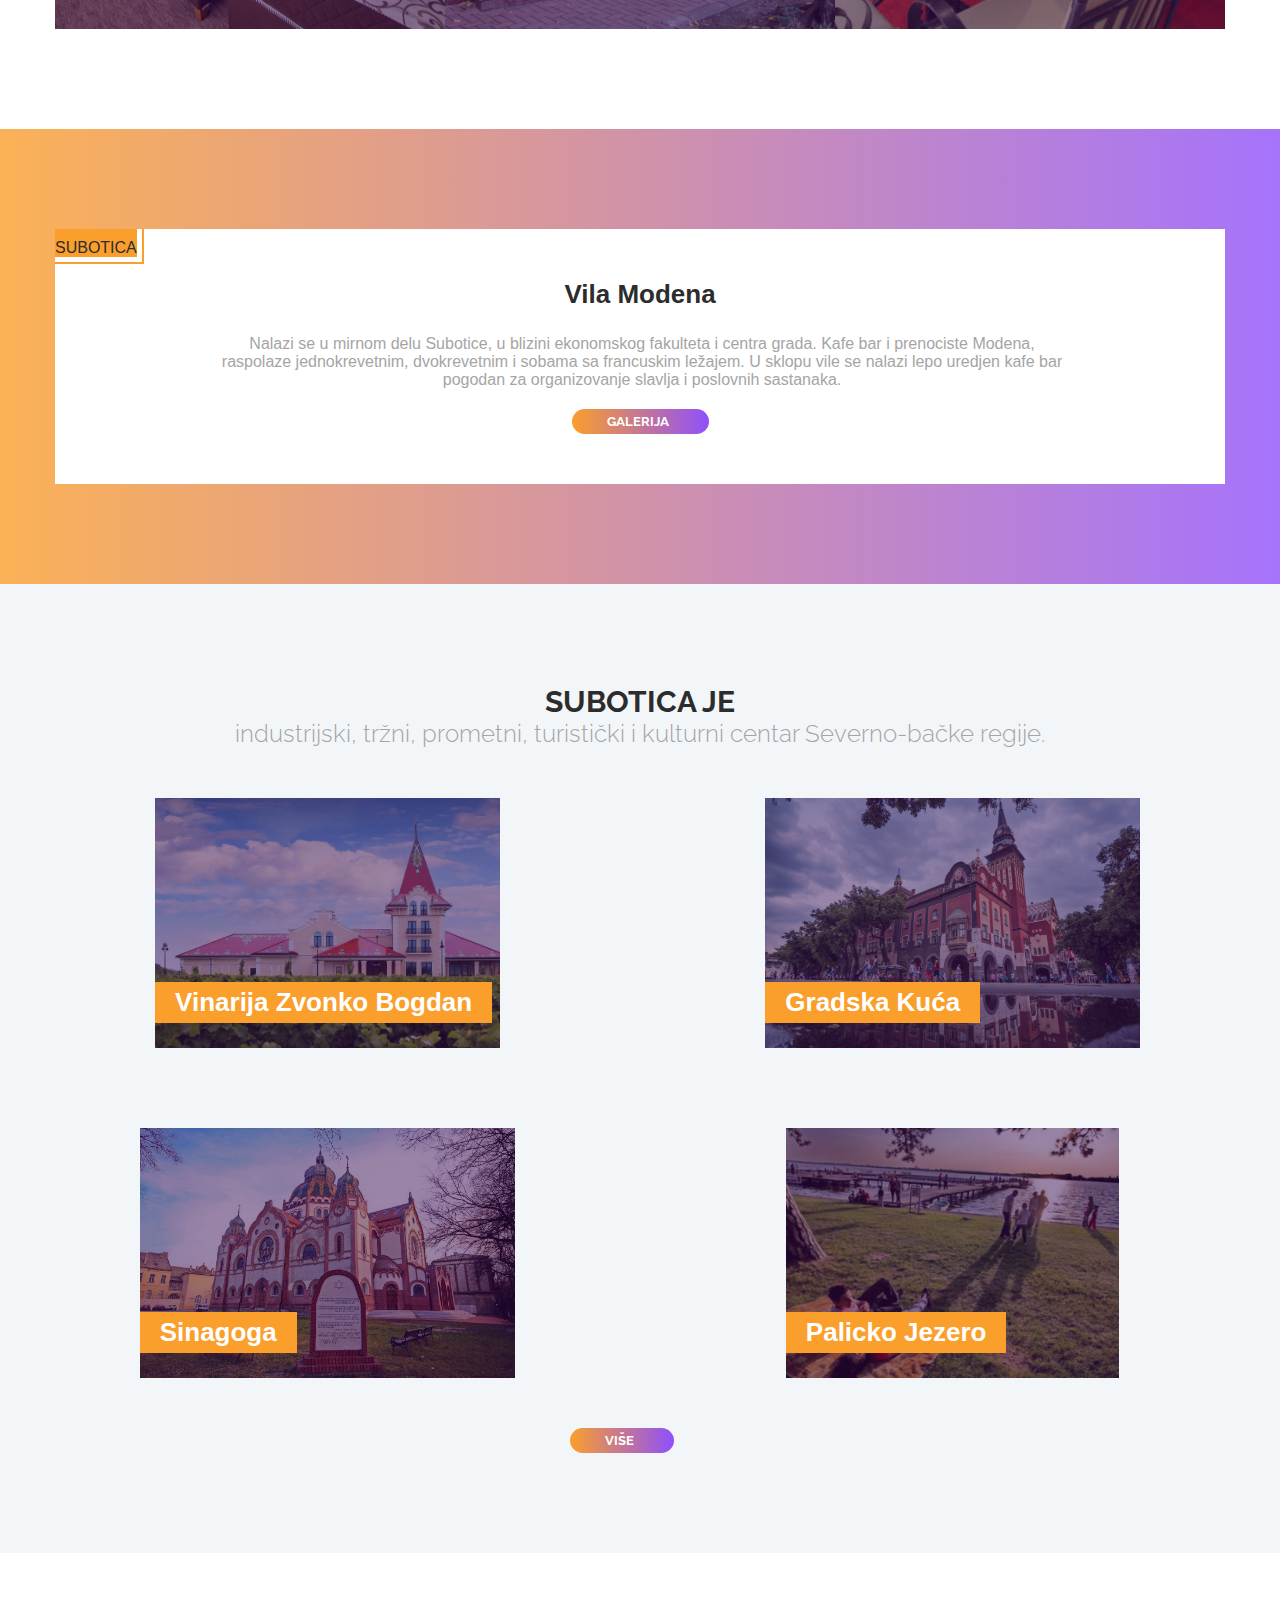
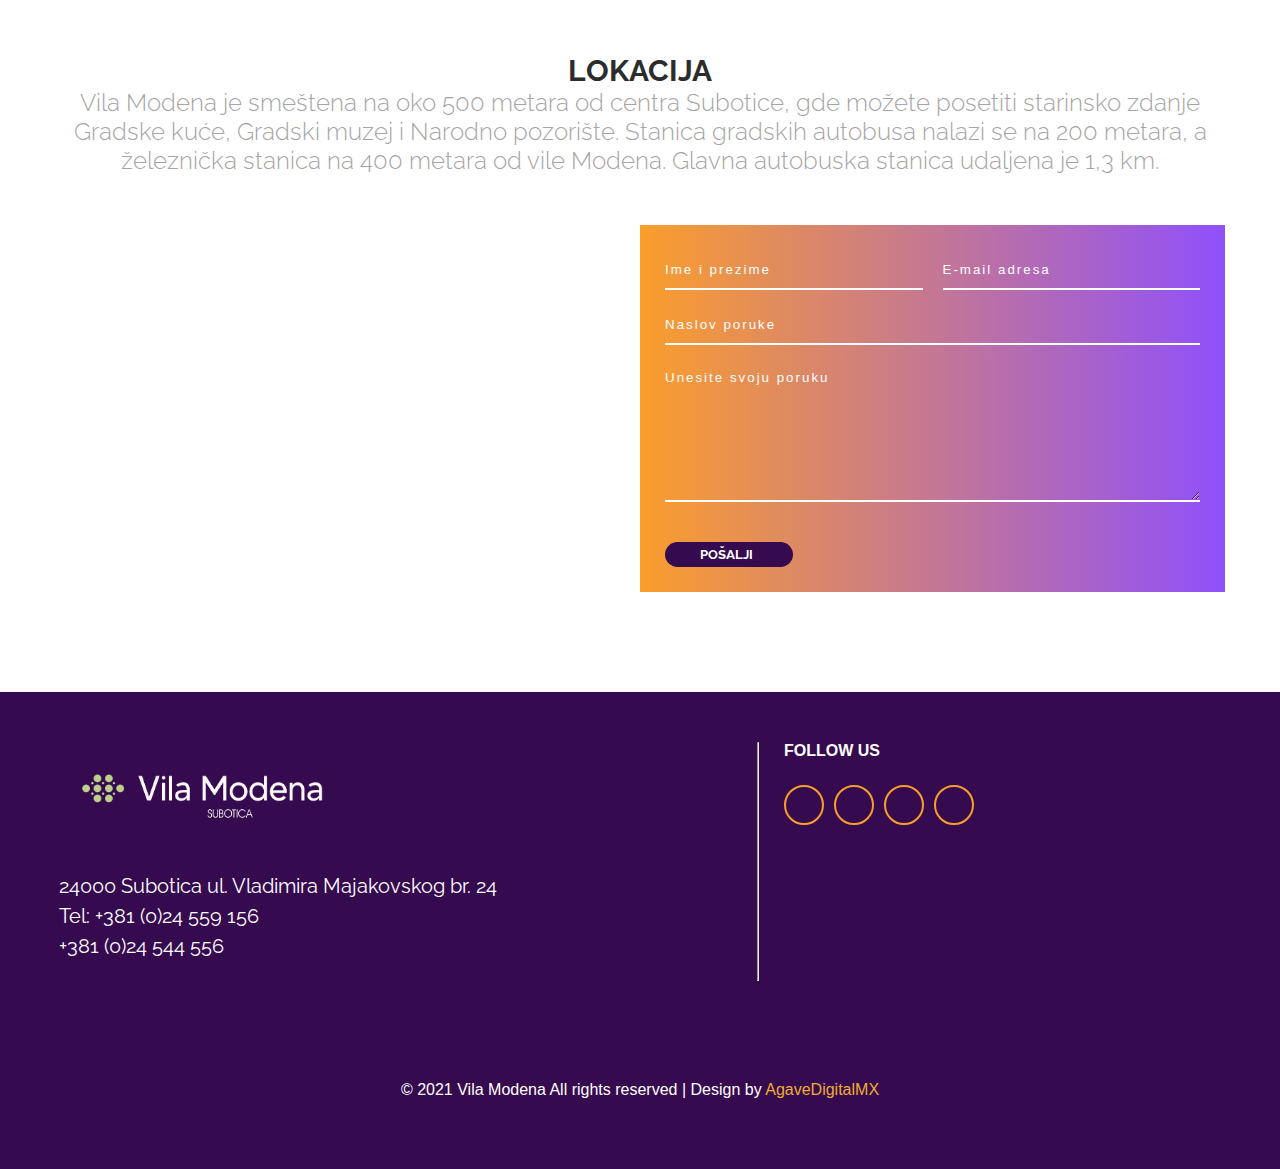
==== commit 30ed263d: "Update index.html" ====
--- a/index.html
+++ b/index.html
@@ -70,7 +70,6 @@
     </div>
   </div>
 
-  <!--
   <section class="booking">
     <div class="container">
       <form action="" class="booking-form">
@@ -114,7 +113,7 @@
       </form>
     </div>
   </section>
-  -->
+
 
   <section class="hotels">
     <div class="container">
@@ -210,7 +209,7 @@
       <div class="grid rooms-grid">
         <div class="grid-item featured-rooms">
           <div class="image-wrap">
-            <img class="room-image" src="images/vinarija.jpg" alt="">
+            <img class="room-image" src="./Images/vinarija.jpg" alt="">
             <h5 class="room-name">Vinarija Zvonko Bogdan</h5>
           </div>
           <!--<div class="room-info-wrap">
@@ -222,7 +221,7 @@
         
         <div class="grid-item featured-rooms">
           <div class="image-wrap">
-            <img class="room-image" src="images/Subotica Header.jpg" alt="">
+            <img class="room-image" src="./Images/Subotica Header.jpg" alt="">
             <h5 class="room-name">Gradska Kuća</h5>
           </div>
           <!--<div class="room-info-wrap">
@@ -234,7 +233,7 @@
 
         <div class="grid-item featured-rooms">
           <div class="image-wrap">
-            <img class="room-image" src="images/sinagogue 1.jpg" alt="">
+            <img class="room-image" src="./Images/sinagogue 1.jpg" alt="">
             <h5 class="room-name">Sinagoga</h5>
           </div>
          <!-- <div class="room-info-wrap">
@@ -246,7 +245,7 @@
 
         <div class="grid-item featured-rooms">
           <div class="image-wrap">
-            <img class="room-image" src="images/palic 1.jpg" alt="">
+            <img class="room-image" src="./Images/palic 1.jpg" alt="">
             <h5 class="room-name">Palicko Jezero</h5>
           </div>
         <!--<div class="room-info-wrap">
--- a/css/styles.css
+++ b/css/styles.css
@@ -223,7 +223,7 @@
 .hero {
   width: 100%;
   height: 100vh;
-  background: url("../images/vila_modena_0010_purple-min.jpg") center no-repeat;
+  background: url("../Images/vila_modena_0010_purple-min.jpg") center no-repeat;
   background-size: cover;
   display: flex;
   align-items: center;
@@ -247,7 +247,7 @@
 .hero-subotica {
   width: 100%;
   height: 100vh;
-  background: url("../images/Subotica_small_1.jpg") center no-repeat;
+  background: url("../Images/Subotica_small_1.jpg") center no-repeat;
   background-size: cover;
   display: flex;
   align-items: center;
@@ -271,7 +271,7 @@
 .hero-contact {
   width: 100%;
   height: 100vh;
-  background: url("../images/kontakt_small.jpg") center no-repeat;
+  background: url("../Images/kontakt_small.jpg") center no-repeat;
   background-size: cover;
   display: flex;
   align-items: center;
